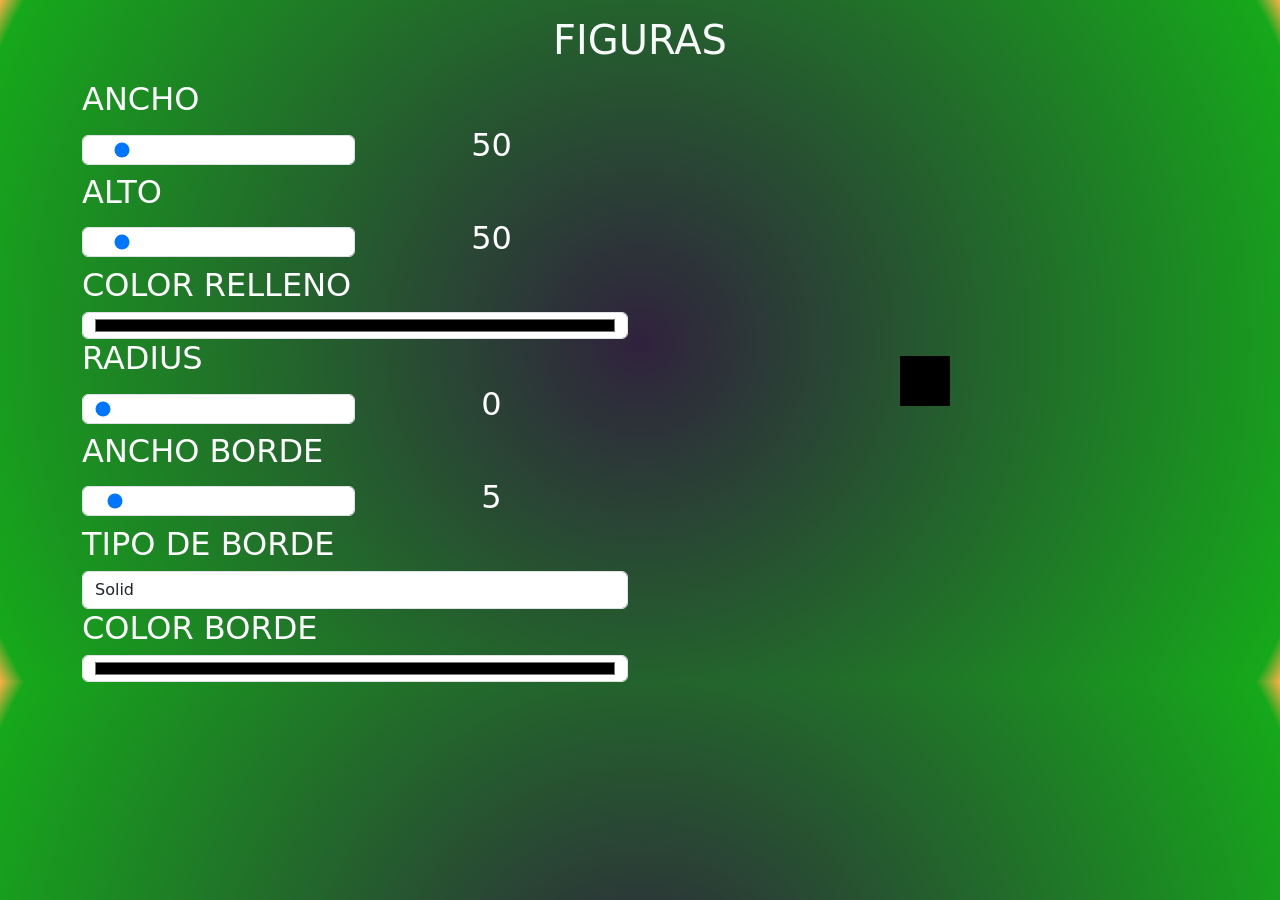
==== 03/index.html @ df126144 "Add files via upload" ====
<!DOCTYPE html>
<html lang="en">
<head>
    <meta charset="UTF-8">
    <meta name="viewport" content="width=device-width, initial-scale=1.0">
    <title>EJERCICIO 1</title>
    <link href="https://cdn.jsdelivr.net/npm/bootstrap@5.3.0/dist/css/bootstrap.min.css" rel="stylesheet">
    <link rel="stylesheet" href="style.css">
</head>
<body class="fondo">
    <div class="container">
    <h1 class="text-center text-light my-3">FIGURAS</h1>
    <div class="row">
        <div class="col">
            <table class="w-100">
                <tr>
                    <td colspan="2"><h2>ANCHO</h2></td>
                </tr>
                <tr>
                    <td class="w-50"> <input type="range" class="form-control" id="ancho" min="10" max="500" value="50"></td>
                    <td class="w-50 text-center"> <h2 id="vancho" >50</h2></td>
                </tr>
                <tr>
                    <td colspan="2"><h2>ALTO</h2></td>
                </tr>
                <tr>
                    <td class="w-50"> <input type="range" class="form-control" id="alto" min="10" max="500" value="50"></td>
                    <td class="w-50 text-center"> <h2 id="valto">50</h2></td>
                </tr>
                <tr>
                    <td colspan="2"><h2>COLOR RELLENO</h2></td>
                </tr>
                <tr>
                    <td colspan="2"> <input type="color" class="form-control" id="color" ></td>
                </tr>
                     <td colspan="2"><h2>RADIUS</h2></td>
                </tr>
                <tr>
                    <td class="w-50"> <input type="range" class="form-control" id="radius" min="0" max="100" value="0"></td>
                    <td class="w-50 text-center"> <h2 id="vradio">0</h2></td>
                </tr>   
                    <td colspan="2"><h2>ANCHO BORDE</h2></td>
                </tr>
                <tr>
                    <td class="w-50"> <input type="range" class="form-control" id="anchoborde" min="0" max="100" value="5"></td>
                    <td class="w-50 text-center"> <h2 id="vanchoborde">5</h2></td>
                </tr> 
                <tr> 
                 <td colspan="2"><h2>TIPO DE BORDE</h2></td>
                </tr>
                <tr>
                <td colspan="2" class="w-50">
              <select id="tipoborde"class="form-control">
                 <option value="solid">Solid</option>
                 <option value="dashed">Dashed</option>
                  <option value="dotted">Dotted</option>
                  <option value="double">double</option>
                  </select>
              </td>
                 </tr>
                    <tr>
                <td colspan="2"><h2>COLOR BORDE</h2></td>
                </tr>
                <tr>
                    <td colspan="2"> <input type="color" class="form-control" id="colorborde" ></td>
                </tr>
            </table>
        </div>

        <div class="col centrar">
            <div id="figura">

            </div>
        </div>
    </div>
</div>

    <script src="https://cdn.jsdelivr.net/npm/bootstrap@5.3.0/dist/js/bootstrap.bundle.min.js"></script>
    <script src="main.js"></script>
</body>
</html>
---- 03/style.css ----
.fondo{
    background: #30223d;
    background: radial-gradient(circle, rgba(48, 34, 61, 1) 0%, rgba(22, 168, 27, 1) 97%, rgba(252, 176, 69, 1) 100%);
}

*{
    margin: 0;
    padding: 0;
    box-sizing: border-box;
    color: white;
    transition: all 2s ease;
}

#figura{
    display: block;
    background: black;
    width: 50px;
    height: 50px;
    border: 5px solid black;
}

.centrar{
    display: flex;
    justify-content: center;
    align-items: center;
}
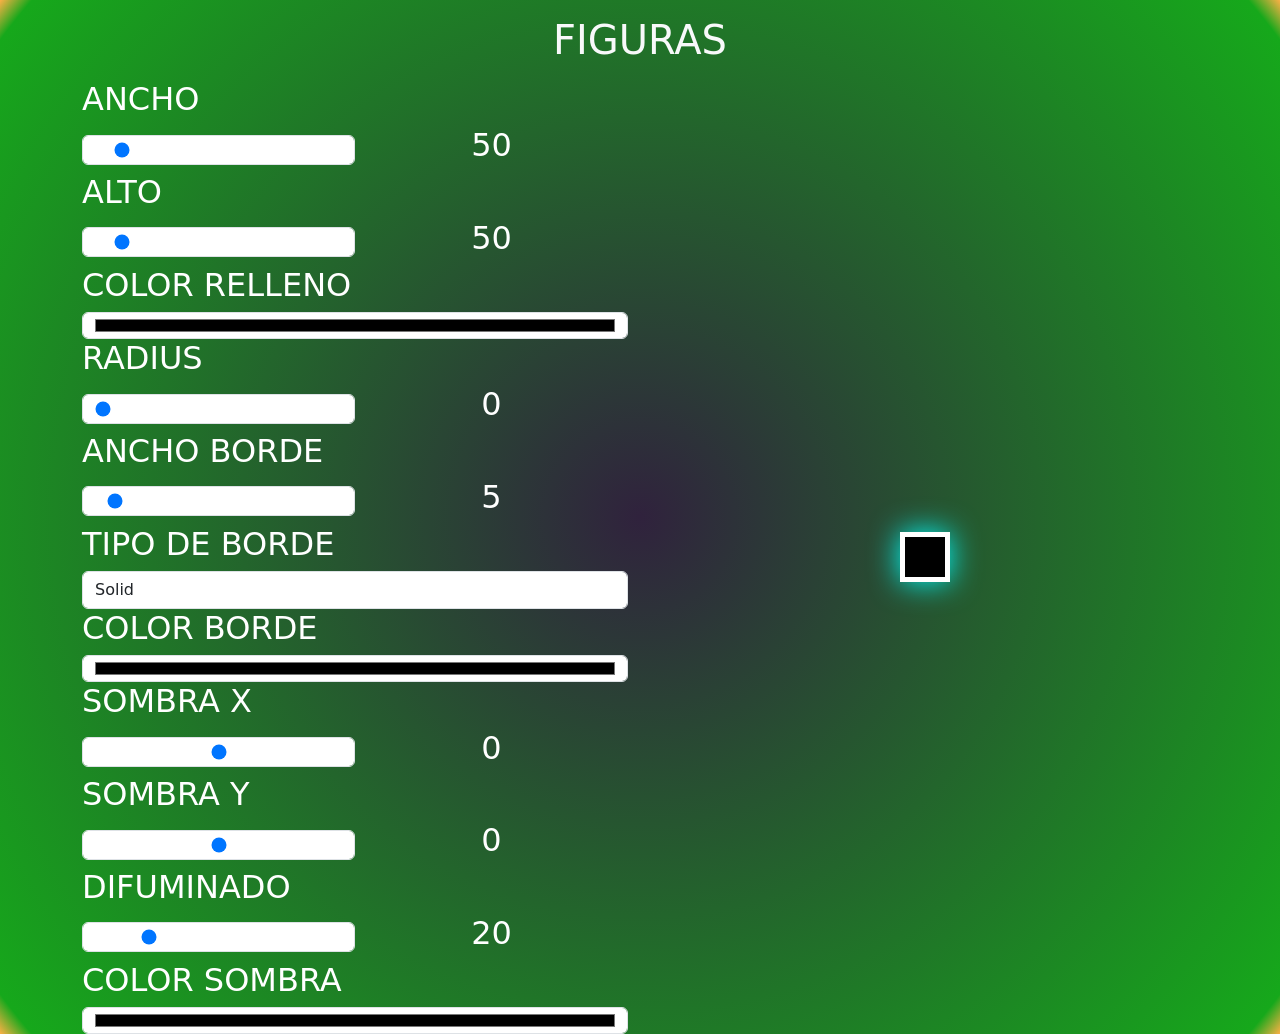
==== commit 46bf6fbd: "Add files via upload" ====
--- a/03/index.html
+++ b/03/index.html
@@ -3,79 +3,191 @@
 <head>
     <meta charset="UTF-8">
     <meta name="viewport" content="width=device-width, initial-scale=1.0">
-    <title>EJERCICIO 1</title>
+    <title>FIGURAS</title>
+
     <link href="https://cdn.jsdelivr.net/npm/bootstrap@5.3.0/dist/css/bootstrap.min.css" rel="stylesheet">
+
     <link rel="stylesheet" href="style.css">
 </head>
+
 <body class="fondo">
-    <div class="container">
+
+<div class="container">
+
     <h1 class="text-center text-light my-3">FIGURAS</h1>
+
     <div class="row">
+
         <div class="col">
+
             <table class="w-100">
+
                 <tr>
                     <td colspan="2"><h2>ANCHO</h2></td>
                 </tr>
+
                 <tr>
-                    <td class="w-50"> <input type="range" class="form-control" id="ancho" min="10" max="500" value="50"></td>
-                    <td class="w-50 text-center"> <h2 id="vancho" >50</h2></td>
+                    <td class="w-50">
+                        <input type="range" class="form-control" id="ancho" min="10" max="500" value="50">
+                    </td>
+
+                    <td class="w-50 text-center">
+                        <h2 id="vancho">50</h2>
+                    </td>
                 </tr>
+
                 <tr>
                     <td colspan="2"><h2>ALTO</h2></td>
                 </tr>
+
                 <tr>
-                    <td class="w-50"> <input type="range" class="form-control" id="alto" min="10" max="500" value="50"></td>
-                    <td class="w-50 text-center"> <h2 id="valto">50</h2></td>
+                    <td class="w-50">
+                        <input type="range" class="form-control" id="alto" min="10" max="500" value="50">
+                    </td>
+
+                    <td class="w-50 text-center">
+                        <h2 id="valto">50</h2>
+                    </td>
                 </tr>
+
                 <tr>
                     <td colspan="2"><h2>COLOR RELLENO</h2></td>
                 </tr>
+
                 <tr>
-                    <td colspan="2"> <input type="color" class="form-control" id="color" ></td>
+                    <td colspan="2">
+                        <input type="color" class="form-control" id="color">
+                    </td>
                 </tr>
-                     <td colspan="2"><h2>RADIUS</h2></td>
+
+                <tr>
+                    <td colspan="2"><h2>RADIUS</h2></td>
+                </tr>
+
+                <tr>
+                    <td class="w-50">
+                        <input type="range" class="form-control" id="radius" min="0" max="100" value="0">
+                    </td>
+
+                    <td class="w-50 text-center">
+                        <h2 id="vradio">0</h2>
+                    </td>
+                </tr>
+
+                <tr>
+                    <td colspan="2"><h2>ANCHO BORDE</h2></td>
+                </tr>
+
+                <tr>
+                    <td class="w-50">
+                        <input type="range" class="form-control" id="anchoborde" min="0" max="100" value="5">
+                    </td>
+
+                    <td class="w-50 text-center">
+                        <h2 id="vanchoborde">5</h2>
+                    </td>
+                </tr>
+
+                <tr>
+                    <td colspan="2"><h2>TIPO DE BORDE</h2></td>
+                </tr>
+
+                <tr>
+                    <td colspan="2">
+                        <select id="tipoborde" class="form-control">
+
+                            <option value="solid">Solid</option>
+
+                            <option value="dashed">Dashed</option>
+
+                            <option value="dotted">Dotted</option>
+
+                            <option value="double">Double</option>
+
+                        </select>
+                    </td>
+                </tr>
+
+                <tr>
+                    <td colspan="2"><h2>COLOR BORDE</h2></td>
+                </tr>
+
+                <tr>
+                    <td colspan="2">
+                        <input type="color" class="form-control" id="colorborde">
+                    </td>
                 </tr>
                 <tr>
-                    <td class="w-50"> <input type="range" class="form-control" id="radius" min="0" max="100" value="0"></td>
-                    <td class="w-50 text-center"> <h2 id="vradio">0</h2></td>
-                </tr>   
-                    <td colspan="2"><h2>ANCHO BORDE</h2></td>
-                </tr>
-                <tr>
-                    <td class="w-50"> <input type="range" class="form-control" id="anchoborde" min="0" max="100" value="5"></td>
-                    <td class="w-50 text-center"> <h2 id="vanchoborde">5</h2></td>
-                </tr> 
-                <tr> 
-                 <td colspan="2"><h2>TIPO DE BORDE</h2></td>
-                </tr>
-                <tr>
-                <td colspan="2" class="w-50">
-              <select id="tipoborde"class="form-control">
-                 <option value="solid">Solid</option>
-                 <option value="dashed">Dashed</option>
-                  <option value="dotted">Dotted</option>
-                  <option value="double">double</option>
-                  </select>
-              </td>
-                 </tr>
-                    <tr>
-                <td colspan="2"><h2>COLOR BORDE</h2></td>
-                </tr>
-                <tr>
-                    <td colspan="2"> <input type="color" class="form-control" id="colorborde" ></td>
-                </tr>
+    <td colspan="2"><h2>SOMBRA X</h2></td>
+</tr>
+
+<tr>
+    <td class="w-50">
+        <input type="range" id="sombrx" class="form-control"
+        min="-100" max="100" value="0">
+    </td>
+
+    <td class="text-center">
+        <h2 id="vsombrx">0</h2>
+    </td>
+</tr>
+
+<tr>
+    <td colspan="2"><h2>SOMBRA Y</h2></td>
+</tr>
+
+<tr>
+    <td class="w-50">
+        <input type="range" id="sombry" class="form-control"
+        min="-100" max="100" value="0">
+    </td>
+
+    <td class="text-center">
+        <h2 id="vsombry">0</h2>
+    </td>
+</tr>
+
+<tr>
+    <td colspan="2"><h2>DIFUMINADO</h2></td>
+</tr>
+
+<tr>
+    <td class="w-50">
+        <input type="range" id="blur" class="form-control"
+        min="0" max="100" value="20">
+    </td>
+
+    <td class="text-center">
+        <h2 id="vblur">20</h2>
+    </td>
+</tr>
+
+<tr>
+    <td colspan="2"><h2>COLOR SOMBRA</h2></td>
+</tr>
+
+<tr>
+    <td colspan="2">
+        <input type="color" id="colorsombra"
+        class="form-control">
+    </td>
+</tr>
+
             </table>
+
         </div>
 
         <div class="col centrar">
-            <div id="figura">
 
-            </div>
+            <div id="figura"></div>
+
         </div>
+
     </div>
+
 </div>
 
-    <script src="https://cdn.jsdelivr.net/npm/bootstrap@5.3.0/dist/js/bootstrap.bundle.min.js"></script>
-    <script src="main.js"></script>
+<script src="main.js"></script>
+
 </body>
 </html>
--- a/03/style.css
+++ b/03/style.css
@@ -1,6 +1,11 @@
+/* style.css */
+
 .fondo{
     background: #30223d;
-    background: radial-gradient(circle, rgba(48, 34, 61, 1) 0%, rgba(22, 168, 27, 1) 97%, rgba(252, 176, 69, 1) 100%);
+    background: radial-gradient(circle,
+    rgba(48,34,61,1) 0%,
+    rgba(22,168,27,1) 97%,
+    rgba(252,176,69,1) 100%);
 }
 
 *{
@@ -8,15 +13,27 @@
     padding: 0;
     box-sizing: border-box;
     color: white;
-    transition: all 2s ease;
+    transition: all 0.5s ease;
 }
 
 #figura{
     display: block;
+
     background: black;
+
     width: 50px;
     height: 50px;
-    border: 5px solid black;
+
+    border: 5px solid white;
+
+    box-shadow: 0px 0px 30px cyan;
+}
+
+#figura:hover{
+
+    transform: scale(1.1);
+
+    box-shadow: 0px 0px 50px lime;
 }
 
 .centrar{
